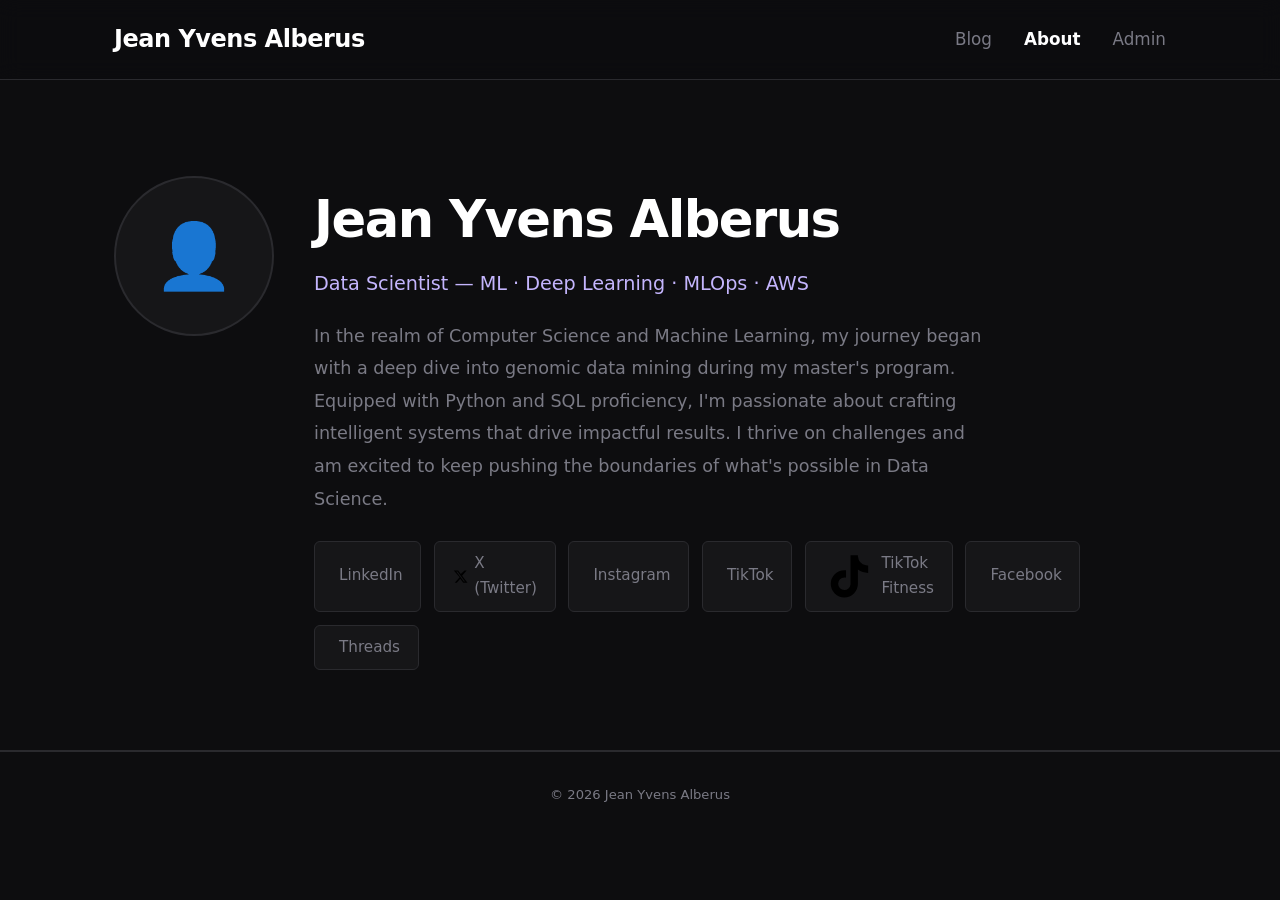
==== docs/about.html @ 09c0f2e9 "commit the first version" ====
<!DOCTYPE html>
<html lang="en">
<head>
  <meta charset="utf-8" />
  <meta name="viewport" content="width=device-width, initial-scale=1" />
  <title>Jean Yvens Alberus — About</title>
  <link rel="stylesheet" href="assets/css/main.css" />
</head>
<body>

  <!-- Header -->
  <header>
    <div class="container">
      <a href="index.html" class="logo" id="header-name">Jean Yvens Alberus</a>
      <nav>
        <a href="index.html">Blog</a>
        <a href="about.html" class="nav-active">About</a>
        <a href="admin.html">Admin</a>
      </nav>
    </div>
  </header>

  <!-- About -->
  <section id="about">
    <div class="container">
      <div class="about-inner">
        <div class="about-avatar-placeholder">&#128100;</div>
        <div class="about-text">
          <h1 id="bio-name">Jean Yvens Alberus</h1>
          <div class="tagline" id="bio-tagline">Data Scientist &mdash; ML &bull; Deep Learning &bull; MLOps &bull; AWS</div>
          <p id="bio-body">
            In the realm of Data Science and Machine Learning, my journey began with a deep dive into genomic data mining during my master's program.
            Equipped with Python and SQL proficiency, I'm passionate about crafting intelligent systems that drive impactful results.
            I thrive on challenges and am excited to keep pushing the boundaries of what's possible in Data Science.
          </p>

          <!-- Socials -->
          <div class="socials">
            <a href="https://www.linkedin.com/in/jean-yvens-alberus-986671169" target="_blank" rel="noopener">
              <svg viewBox="0 0 24 24"><path d="M20.447 20.452h-3.554v-5.569c0-1.328-.027-3.037-1.852-3.037-1.853 0-2.136 1.445-2.136 2.939v5.667H9.351V9h3.414v1.561h.046c.477-.9 1.637-1.85 3.37-1.85 3.601 0 4.267 2.37 4.267 5.455v6.286zM5.337 7.433a2.062 2.062 0 0 1-2.063-2.065 2.064 2.064 0 1 1 2.063 2.065zm1.782 13.019H3.555V9h3.564v11.452zM22.225 0H1.771C.792 0 0 .774 0 1.729v20.542C0 23.227.792 24 1.771 24h20.451C23.2 24 24 23.227 24 22.271V1.729C24 .774 23.2 0 22.222 0h.003z"/></svg>
              LinkedIn
            </a>
            <a href="https://x.com/" target="_blank" rel="noopener">
              <svg viewBox="0 0 24 24"><path d="M18.244 2.25h3.308l-7.227 8.26 8.502 11.24H16.17l-4.714-6.231-5.401 6.231H2.746l7.73-8.835L1.254 2.25H8.08l4.213 5.567zm-1.161 17.52h1.833L7.084 4.126H5.117z"/></svg>
              X (Twitter)
            </a>
            <a href="https://www.instagram.com/" target="_blank" rel="noopener">
              <svg viewBox="0 0 24 24"><path d="M12 2.163c3.204 0 3.584.012 4.85.07 3.252.148 4.771 1.691 4.919 4.919.058 1.265.069 1.645.069 4.849 0 3.205-.012 3.584-.069 4.849-.149 3.225-1.664 4.771-4.919 4.919-1.266.058-1.644.07-4.85.07-3.204 0-3.584-.012-4.849-.07-3.26-.149-4.771-1.699-4.919-4.92-.058-1.265-.07-1.644-.07-4.849 0-3.204.013-3.583.07-4.849.149-3.227 1.664-4.771 4.919-4.919 1.266-.057 1.645-.069 4.849-.069zm0-2.163c-3.259 0-3.667.014-4.947.072-4.358.2-6.78 2.618-6.98 6.98-.059 1.281-.073 1.689-.073 4.948 0 3.259.014 3.668.072 4.948.2 4.358 2.618 6.78 6.98 6.98 1.281.058 1.689.072 4.948.072 3.259 0 3.668-.014 4.948-.072 4.354-.2 6.782-2.618 6.979-6.98.059-1.28.073-1.689.073-4.948 0-3.259-.014-3.667-.072-4.947-.196-4.354-2.617-6.78-6.979-6.98-1.281-.059-1.69-.073-4.949-.073zm0 5.838a6.162 6.162 0 1 0 0 12.324 6.162 6.162 0 0 0 0-12.324zM12 16a4 4 0 1 1 0-8 4 4 0 0 1 0 8zm6.406-11.845a1.44 1.44 0 1 0 0 2.881 1.44 1.44 0 0 0 0-2.881z"/></svg>
              Instagram
            </a>
            <a href="https://www.tiktok.com/" target="_blank" rel="noopener">
              <svg viewBox="0 0 24 24"><path d="M19.59 6.69a4.83 4.83 0 0 1-3.77-4.25V2h-3.45v13.67a2.89 2.89 0 0 1-2.88 2.5 2.89 2.89 0 0 1-2.89-2.89 2.89 2.89 0 0 1 2.89-2.89c.28 0 .54.04.79.1V9.01a6.33 6.33 0 0 0-.79-.05 6.34 6.34 0 0 0-6.34 6.34 6.34 6.34 0 0 0 6.34 6.34 6.34 6.34 0 0 0 6.33-6.34V8.69a8.18 8.18 0 0 0 4.78 1.52V6.76a4.85 4.85 0 0 1-1.01-.07z"/></svg>
              TikTok
            </a>
            <a href="https://www.tiktok.com/" target="_blank" rel="noopener">
              <svg viewBox="0 0 24 24"><path d="M19.59 6.69a4.83 4.83 0 0 1-3.77-4.25V2h-3.45v13.67a2.89 2.89 0 0 1-2.88 2.5 2.89 2.89 0 0 1-2.89-2.89 2.89 2.89 0 0 1 2.89-2.89c.28 0 .54.04.79.1V9.01a6.33 6.33 0 0 0-.79-.05 6.34 6.34 0 0 0-6.34 6.34 6.34 6.34 0 0 0 6.34 6.34 6.34 6.34 0 0 0 6.33-6.34V8.69a8.18 8.18 0 0 0 4.78 1.52V6.76a4.85 4.85 0 0 1-1.01-.07z"/></svg>
              TikTok Fitness
            </a>
            <a href="https://www.facebook.com/" target="_blank" rel="noopener">
              <svg viewBox="0 0 24 24"><path d="M24 12.073c0-6.627-5.373-12-12-12s-12 5.373-12 12c0 5.99 4.388 10.954 10.125 11.854v-8.385H7.078v-3.47h3.047V9.43c0-3.007 1.792-4.669 4.533-4.669 1.312 0 2.686.235 2.686.235v2.953H15.83c-1.491 0-1.956.925-1.956 1.874v2.25h3.328l-.532 3.47h-2.796v8.385C19.612 23.027 24 18.062 24 12.073z"/></svg>
              Facebook
            </a>
            <a href="https://www.threads.net/" target="_blank" rel="noopener">
              <svg viewBox="0 0 24 24"><path d="M12.186 24h-.007c-3.581-.024-6.334-1.205-8.184-3.509C2.35 18.44 1.5 15.586 1.472 12.01v-.017c.03-3.579.879-6.43 2.525-8.482C5.845 1.205 8.6.024 12.18 0h.014c2.746.02 5.043.725 6.826 2.098 1.677 1.29 2.858 3.13 3.509 5.467l-2.04.569c-1.104-3.96-3.898-5.984-8.304-6.015-2.91.022-5.11.936-6.54 2.717C4.307 6.504 3.616 8.914 3.589 12c.027 3.086.718 5.496 2.057 7.164 1.43 1.783 3.631 2.698 6.54 2.717 2.623-.02 4.358-.631 5.8-2.045 1.647-1.613 1.618-3.593 1.09-4.798-.31-.71-.873-1.3-1.634-1.75-.192 1.352-.622 2.446-1.284 3.272-.886 1.102-2.14 1.704-3.73 1.79-1.202.065-2.361-.218-3.259-.801-1.063-.689-1.685-1.74-1.752-2.964-.065-1.19.408-2.285 1.33-3.082.88-.76 2.119-1.207 3.583-1.291a13.853 13.853 0 0 1 3.02.142c-.126-.742-.375-1.332-.75-1.757-.513-.586-1.312-.883-2.387-.89h-.045c-.8 0-1.855.207-2.545.612l-1.166-1.7c.895-.613 2.253-1.166 3.945-1.14 1.71.024 3.12.615 4.062 1.582.987 1.009 1.488 2.475 1.488 4.397 0 .088-.004.176-.006.264A5.94 5.94 0 0 1 21 12.96c.031.367.047.737.047 1.11 0 3.67-1.028 6.393-3.057 8.094-1.715 1.446-3.986 2.18-6.75 2.18-.018 0-.036-.001-.054-.001zm.617-9.62c.074 0 .147.002.22.007 1.02.059 1.792.396 2.294 1.001.315.378.529.863.635 1.432a6.77 6.77 0 0 0-2.514-.416c-1.03.058-1.808.333-2.243.778-.303.311-.445.699-.418 1.09.051.798.907 1.485 2.21 1.414.96-.052 1.694-.444 2.18-1.165.383-.572.601-1.335.646-2.27a4.618 4.618 0 0 0-.002-.075 7.787 7.787 0 0 0-2.011-.246l-.997-.55z"/></svg>
              Threads
            </a>
          </div>
        </div>
      </div>
    </div>
  </section>

  <!-- Footer -->
  <footer>
    <div class="container">
      &copy; <span id="year"></span> Jean Yvens Alberus
    </div>
  </footer>

  <script>
    document.getElementById('year').textContent = new Date().getFullYear();

    const BIO_KEY = 'jya_bio';
    const DEFAULT_BIO = {
      name:    'Jean Yvens Alberus',
      tagline: 'Data Scientist — ML · Deep Learning · MLOps · AWS',
      body:    "In the realm of Computer Science and Machine Learning, my journey began with a deep dive into genomic data mining during my master's program. Equipped with Python and SQL proficiency, I'm passionate about crafting intelligent systems that drive impactful results. I thrive on challenges and am excited to keep pushing the boundaries of what's possible in Data Science."
    };

    function loadBio() {
      const bio = JSON.parse(localStorage.getItem(BIO_KEY) || 'null') || DEFAULT_BIO;
      document.getElementById('bio-name').textContent    = bio.name;
      document.getElementById('header-name').textContent = bio.name;
      document.getElementById('bio-tagline').textContent = bio.tagline;
      document.getElementById('bio-body').textContent    = bio.body;
      document.title = bio.name + ' — About';
    }
    loadBio();
  </script>
</body>
</html>
---- docs/assets/css/main.css ----
/* ===== RESET & BASE ===== */
*, *::before, *::after { box-sizing: border-box; margin: 0; padding: 0; }

:root {
  --bg:       #0d0d0f;
  --surface:  #161618;
  --border:   #2a2a2e;
  --accent:   #a78bfa;
  --accent2:  #c4b5fd;
  --text:     #e2e2e5;
  --muted:    #7a7a85;
  --danger:   #f87171;
  --blue:     #3b82f6;
  --purple:   #8b5cf6;
  --radius:   10px;
  --max:      1100px;
}

html { scroll-behavior: smooth; }

body {
  background: var(--bg);
  color: var(--text);
  font-family: 'Segoe UI', system-ui, -apple-system, sans-serif;
  font-size: 20px;
  line-height: 1.7;
  min-height: 100vh;
}

a { color: var(--accent2); text-decoration: none; }
a:hover { color: #fff; }

/* ===== LAYOUT ===== */
.container {
  max-width: var(--max);
  margin: 0 auto;
  padding: 0 1.5rem;
}

/* ===== HEADER / NAV ===== */
header {
  border-bottom: 1px solid var(--border);
  padding: 1.2rem 0;
  position: sticky;
  top: 0;
  background: rgba(13,13,15,0.92);
  backdrop-filter: blur(10px);
  z-index: 100;
}

header .container {
  display: flex;
  align-items: center;
  justify-content: space-between;
}

header .logo {
  text-decoration: none;
  font-size: 1.5rem;
  font-weight: 700;
  color: #fff;
  letter-spacing: -0.02em;
}

header nav { display: flex; gap: 2rem; }

header nav a {
  color: var(--muted);
  font-size: 1.05rem;
  transition: color 0.15s;
}
header nav a:hover { color: #fff; }
header nav a.nav-active { color: #fff; font-weight: 600; }

/* ===== HERO / ABOUT ===== */
#about {
  padding: 6rem 0 5rem;
  border-bottom: 1px solid var(--border);
}

.about-inner {
  display: flex;
  gap: 2.5rem;
  align-items: flex-start;
}

.about-avatar {
  width: 160px;
  height: 160px;
  border-radius: 50%;
  object-fit: cover;
  flex-shrink: 0;
  border: 2px solid var(--border);
}

.about-avatar-placeholder {
  width: 160px;
  height: 160px;
  border-radius: 50%;
  background: var(--surface);
  border: 2px solid var(--border);
  flex-shrink: 0;
  display: flex;
  align-items: center;
  justify-content: center;
  font-size: 4rem;
}

.about-text h1 {
  font-size: 3.2rem;
  font-weight: 700;
  color: #fff;
  letter-spacing: -0.03em;
  margin-bottom: 0.3rem;
}

.about-text .tagline {
  color: var(--accent2);
  font-size: 1.2rem;
  margin-bottom: 1.2rem;
}

.about-text p {
  color: var(--muted);
  font-size: 1.1rem;
  max-width: 680px;
  line-height: 1.85;
}

/* ===== SOCIAL ICONS ===== */
.socials {
  display: flex;
  flex-wrap: wrap;
  gap: 0.8rem;
  margin-top: 1.6rem;
}

.socials a {
  display: inline-flex;
  align-items: center;
  gap: 0.4rem;
  background: var(--surface);
  border: 1px solid var(--border);
  border-radius: 6px;
  padding: 0.55rem 1.1rem;
  font-size: 0.95rem;
  color: var(--muted);
  transition: border-color 0.15s, color 0.15s;
}
.socials a:hover { border-color: var(--accent); color: #fff; }

/* ===== BLOG SECTION ===== */
#blog { padding: 4.5rem 0; }

#blog h2 {
  font-size: 2rem;
  font-weight: 700;
  color: #fff;
  margin-bottom: 2rem;
  letter-spacing: -0.02em;
}

.post-card {
  background: var(--surface);
  border: 1px solid var(--border);
  border-radius: var(--radius);
  padding: 1.8rem 2rem;
  cursor: pointer;
  transition: border-color 0.15s, background 0.15s;
  margin-bottom: 1rem;
}
.post-card:hover { border-color: transparent; background: #1a1a1e; box-shadow: 0 0 0 1px #8b5cf6, 0 4px 24px rgba(59,130,246,0.12); }

.post-card .post-date {
  font-size: 1.05rem;
  color: var(--muted);
  margin-bottom: 0.5rem;
}

.post-card h3 {
  font-size: 1.35rem;
  font-weight: 600;
  color: #fff;
  margin-bottom: 0.4rem;
}

.post-card .post-excerpt {
  font-size: 1rem;
  color: var(--muted);
  display: -webkit-box;
  -webkit-line-clamp: 2;
  -webkit-box-orient: vertical;
  overflow: hidden;
}

.no-posts {
  color: var(--muted);
  font-size: 0.9rem;
  text-align: center;
  padding: 3rem;
  border: 1px dashed var(--border);
  border-radius: var(--radius);
}

/* ===== MODAL (full post) ===== */
.modal-overlay {
  display: none;
  position: fixed;
  inset: 0;
  background: rgba(0,0,0,0.75);
  z-index: 200;
  overflow-y: auto;
  padding: 2rem 1rem;
}
.modal-overlay.open { display: block; }

.modal {
  background: var(--surface);
  border: 1px solid var(--border);
  border-radius: var(--radius);
  max-width: var(--max);
  margin: 0 auto;
  padding: 2.5rem 2rem;
  position: relative;
}

.modal-close {
  position: absolute;
  top: 1rem; right: 1.2rem;
  background: none;
  border: none;
  color: var(--muted);
  font-size: 1.5rem;
  cursor: pointer;
  line-height: 1;
}
.modal-close:hover { color: #fff; }

.modal .post-meta {
  font-size: 0.8rem;
  color: var(--muted);
  margin-bottom: 1.5rem;
}

.modal h1 {
  font-size: 2rem;
  font-weight: 700;
  color: #fff;
  letter-spacing: -0.03em;
  margin-bottom: 0.5rem;
}

/* ===== MARKDOWN RENDERED CONTENT ===== */
.prose { color: var(--text); line-height: 1.8; }
.prose h1,.prose h2,.prose h3,.prose h4 { color:#fff; margin: 1.5em 0 0.5em; font-weight:700; letter-spacing:-0.02em; }
.prose h1 { font-size:2rem; }
.prose h2 { font-size:1.6rem; }
.prose h3 { font-size:1.3rem; }
.prose p { margin-bottom:1em; }
.prose ul,.prose ol { margin:0.8em 0 1em 1.5em; }
.prose li { margin-bottom:0.3em; }
.prose code { background:#222; border:1px solid var(--border); padding:0.1em 0.4em; border-radius:4px; font-size:0.88em; color:var(--accent2); font-family:monospace; }
.prose pre { background:#111; border:1px solid var(--border); border-radius:8px; padding:1.2em; overflow-x:auto; margin:1em 0; }
.prose pre code { background:none; border:none; padding:0; color:#ccc; }
.prose blockquote { border-left:3px solid var(--accent); padding-left:1em; color:var(--muted); margin:1em 0; }
.prose a { color:var(--accent2); }
.prose img { max-width:100%; border-radius:8px; margin:1em 0; }
.prose hr { border:none; border-top:1px solid var(--border); margin:2em 0; }
.prose strong { color:#fff; }
.prose table { width:100%; border-collapse:collapse; margin:1em 0; }
.prose th { background:var(--bg); color:#fff; padding:0.5em 0.8em; border:1px solid var(--border); }
.prose td { padding:0.5em 0.8em; border:1px solid var(--border); }

/* ===== FOOTER ===== */
footer {
  border-top: 1px solid var(--border);
  padding: 2rem 0;
  text-align: center;
  color: var(--muted);
  font-size: 0.82rem;
}

/* ===== ADMIN TABS ===== */
.admin-tab {
  background: none;
  border: none;
  border-bottom: 2px solid transparent;
  color: var(--muted);
  padding: 0.8rem 1.2rem;
  font-size: 0.9rem;
  font-weight: 500;
  cursor: pointer;
  transition: color 0.15s, border-color 0.15s;
  margin-bottom: -1px;
}
.admin-tab:hover { color: var(--text); }
.admin-tab.active { color: #fff; border-image: linear-gradient(90deg, #3b82f6, #e11d48) 1; border-bottom: 2px solid; }

/* ===== ADMIN PAGE ===== */
.admin-header { padding: 1.2rem 0; border-bottom: 1px solid var(--border); margin-bottom: 1.5rem; }
.admin-header .container { display: flex; align-items: center; justify-content: space-between; }
.admin-header .logo { font-size: 1rem; font-weight: 700; color: #fff; }

.admin-layout {
  display: grid;
  grid-template-columns: 1fr 1fr;
  gap: 1.5rem;
}

.admin-sidebar {
  display: flex;
  flex-direction: column;
  gap: 0.8rem;
}

.form-group { display: flex; flex-direction: column; gap: 0.4rem; }
.form-group label { font-size: 0.8rem; color: var(--muted); text-transform: uppercase; letter-spacing: 0.05em; }

input[type="text"],
input[type="date"],
input[type="password"],
textarea {
  background: var(--surface);
  border: 1px solid var(--border);
  border-radius: 6px;
  color: var(--text);
  padding: 0.6rem 0.9rem;
  font-size: 0.9rem;
  font-family: inherit;
  outline: none;
  transition: border-color 0.15s;
  width: 100%;
}
input:focus, textarea:focus { border-color: var(--accent); }

#md-editor {
  resize: vertical;
  font-family: 'Cascadia Code', 'Fira Code', monospace;
  font-size: 0.88rem;
  line-height: 1.6;
  min-height: 340px;
}

.btn {
  display: inline-flex;
  align-items: center;
  gap: 0.4rem;
  background: linear-gradient(135deg, #3b82f6 0%, #8b5cf6 50%, #e11d48 100%);
  background-size: 200% 200%;
  background-position: left center;
  color: #fff;
  border: none;
  border-radius: 6px;
  padding: 0.55rem 1.2rem;
  font-size: 0.88rem;
  font-weight: 600;
  cursor: pointer;
  transition: background-position 0.4s ease, box-shadow 0.2s ease;
}
.btn:hover {
  background-position: right center;
  box-shadow: 0 0 18px rgba(139,92,246,0.45);
}
.btn.secondary { background: var(--surface); border: 1px solid var(--border); color: var(--text); }
.btn.danger { background: #3a1a1a; border: 1px solid #5a2a2a; color: var(--danger); }
.btn.danger:hover { background: var(--danger); color: #fff; }

.btn-row { display: flex; gap: 0.6rem; flex-wrap: wrap; }

.preview-pane {
  background: var(--surface);
  border: 1px solid var(--border);
  border-radius: var(--radius);
  padding: 1.5rem;
  overflow-y: auto;
  min-height: 500px;
}

.preview-pane .preview-title {
  font-size: 1.4rem;
  font-weight: 700;
  color: #fff;
  margin-bottom: 0.3rem;
}
.preview-pane .preview-date { font-size: 0.8rem; color: var(--muted); margin-bottom: 1.2rem; border-bottom: 1px solid var(--border); padding-bottom: 1rem; }

.section-label {
  font-size: 0.75rem;
  color: var(--muted);
  text-transform: uppercase;
  letter-spacing: 0.08em;
  margin-top: 1.5rem;
  margin-bottom: 0.6rem;
}

.posts-list-admin { display: flex; flex-direction: column; gap: 0.5rem; }

.post-item-admin {
  display: flex;
  align-items: center;
  justify-content: space-between;
  background: var(--bg);
  border: 1px solid var(--border);
  border-radius: 6px;
  padding: 0.6rem 0.9rem;
  font-size: 0.85rem;
  gap: 0.8rem;
}
.post-item-admin .item-title { color: var(--text); flex: 1; white-space: nowrap; overflow: hidden; text-overflow: ellipsis; }
.post-item-admin small { color: var(--muted); font-size: 0.75rem; white-space: nowrap; }
.post-item-admin .item-actions { display: flex; gap: 0.4rem; }

.edit-btn, .del-btn {
  background: none;
  border: 1px solid var(--border);
  border-radius: 4px;
  padding: 0.2rem 0.5rem;
  font-size: 0.75rem;
  cursor: pointer;
  transition: all 0.15s;
}
.edit-btn { color: var(--accent2); }
.edit-btn:hover { background: var(--accent); color: #fff; border-color: var(--accent); }
.del-btn { color: var(--danger); }
.del-btn:hover { background: var(--danger); color: #fff; border-color: var(--danger); }

/* ===== AUTH SCREEN ===== */
.auth-screen {
  display: flex;
  align-items: center;
  justify-content: center;
  min-height: 100vh;
}
.auth-box {
  background: var(--surface);
  border: 1px solid var(--border);
  border-radius: var(--radius);
  padding: 2.5rem 2rem;
  width: 100%;
  max-width: 360px;
  text-align: center;
}
.auth-box h2 { color: #fff; margin-bottom: 0.5rem; font-size: 1.2rem; }
.auth-box p { color: var(--muted); font-size: 0.85rem; margin-bottom: 1.5rem; }
.auth-error { color: var(--danger); font-size: 0.82rem; margin-top: 0.5rem; display: none; }

/* ===== RESPONSIVE ===== */
@media (max-width: 680px) {
  .about-inner { flex-direction: column; gap: 1.5rem; }
  .admin-layout { grid-template-columns: 1fr; }
  .preview-pane { min-height: 300px; }
  header nav { gap: 1rem; }
}
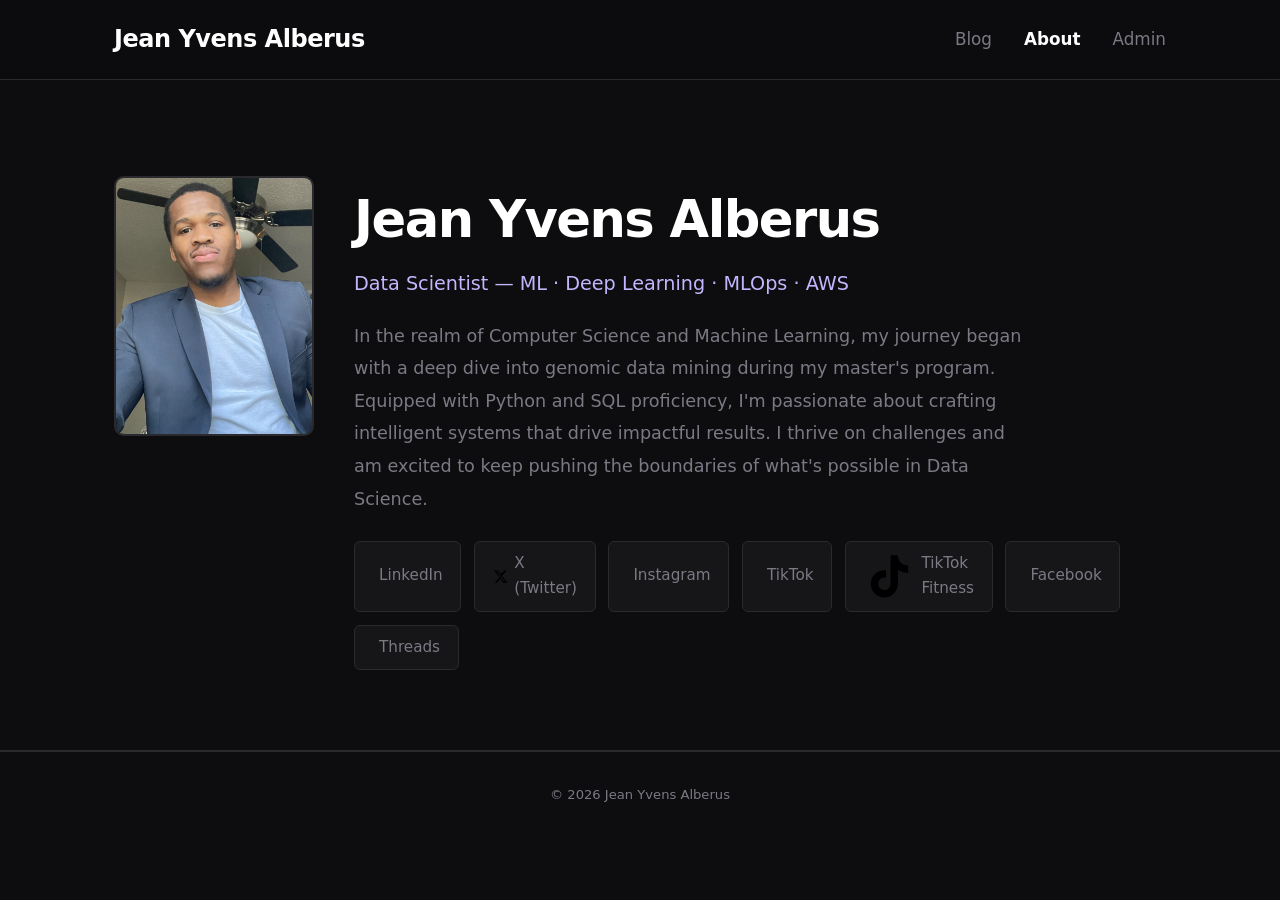
==== commit b3b100bb: "Add profile photo to about page" ====
--- a/docs/about.html
+++ b/docs/about.html
@@ -24,7 +24,7 @@
   <section id="about">
     <div class="container">
       <div class="about-inner">
-        <div class="about-avatar-placeholder">&#128100;</div>
+         <img class="about-avatar" src="images/me%20dataanalyst.jpg" alt="Jean Yvens" /> 
         <div class="about-text">
           <h1 id="bio-name">Jean Yvens Alberus</h1>
           <div class="tagline" id="bio-tagline">Data Scientist &mdash; ML &bull; Deep Learning &bull; MLOps &bull; AWS</div>
--- a/docs/assets/css/main.css
+++ b/docs/assets/css/main.css
@@ -85,18 +85,19 @@
 }
 
 .about-avatar {
-  width: 160px;
-  height: 160px;
-  border-radius: 50%;
+  width: 200px;
+  height: 260px;
+  border-radius: 10px;
   object-fit: cover;
+  object-position: center top;
   flex-shrink: 0;
   border: 2px solid var(--border);
 }
 
 .about-avatar-placeholder {
-  width: 160px;
-  height: 160px;
-  border-radius: 50%;
+  width: 200px;
+  height: 260px;
+  border-radius: 10px;
   background: var(--surface);
   border: 2px solid var(--border);
   flex-shrink: 0;
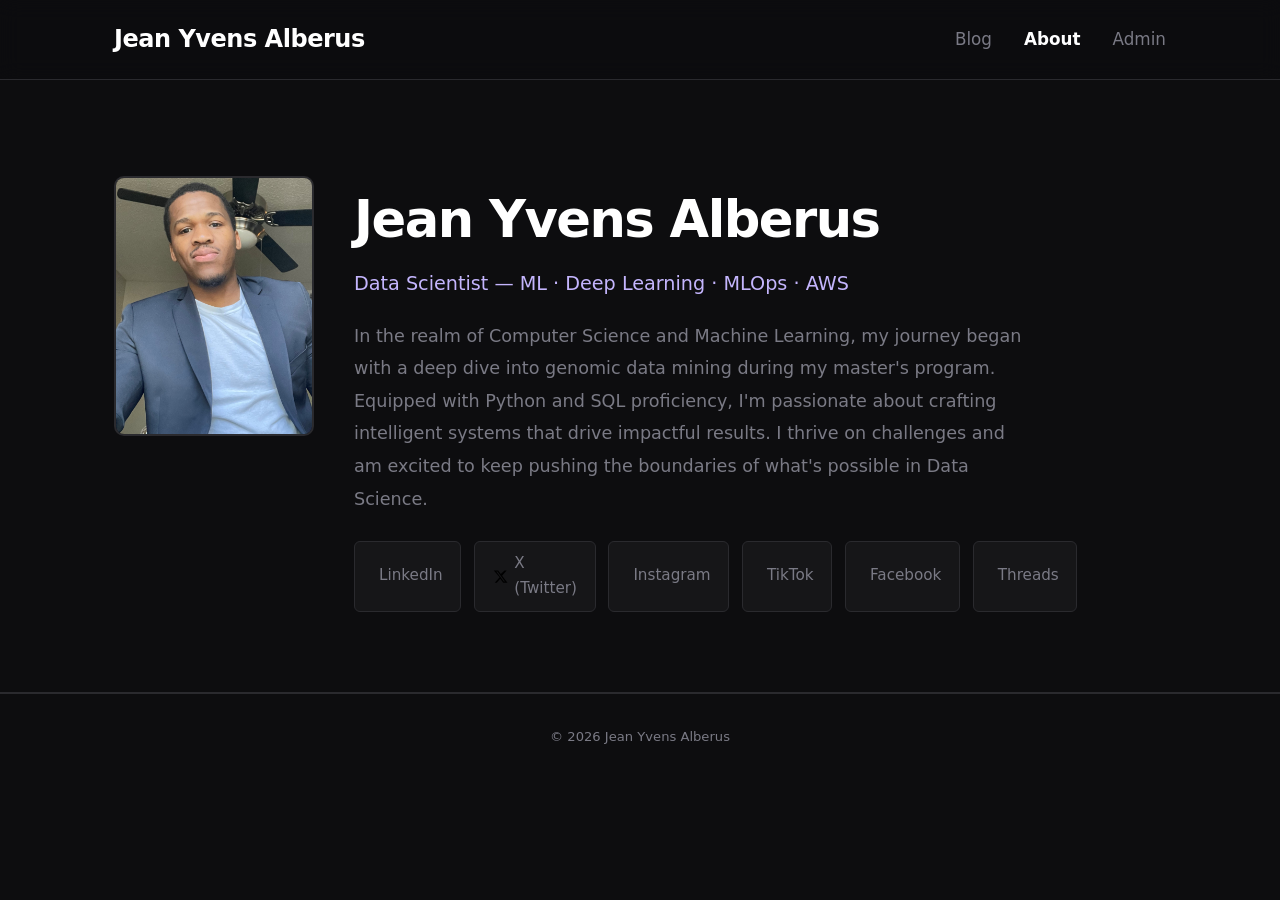
==== commit 1c51cae8: "Remove TikTok Fitness, update Threads link" ====
--- a/docs/about.html
+++ b/docs/about.html
@@ -40,27 +40,23 @@
               <svg viewBox="0 0 24 24"><path d="M20.447 20.452h-3.554v-5.569c0-1.328-.027-3.037-1.852-3.037-1.853 0-2.136 1.445-2.136 2.939v5.667H9.351V9h3.414v1.561h.046c.477-.9 1.637-1.85 3.37-1.85 3.601 0 4.267 2.37 4.267 5.455v6.286zM5.337 7.433a2.062 2.062 0 0 1-2.063-2.065 2.064 2.064 0 1 1 2.063 2.065zm1.782 13.019H3.555V9h3.564v11.452zM22.225 0H1.771C.792 0 0 .774 0 1.729v20.542C0 23.227.792 24 1.771 24h20.451C23.2 24 24 23.227 24 22.271V1.729C24 .774 23.2 0 22.222 0h.003z"/></svg>
               LinkedIn
             </a>
-            <a href="https://x.com/" target="_blank" rel="noopener">
+            <a href="https://x.com/yvenjee?s=21" target="_blank" rel="noopener">
               <svg viewBox="0 0 24 24"><path d="M18.244 2.25h3.308l-7.227 8.26 8.502 11.24H16.17l-4.714-6.231-5.401 6.231H2.746l7.73-8.835L1.254 2.25H8.08l4.213 5.567zm-1.161 17.52h1.833L7.084 4.126H5.117z"/></svg>
               X (Twitter)
             </a>
-            <a href="https://www.instagram.com/" target="_blank" rel="noopener">
+            <a href="https://www.instagram.com/1yvens?igsh=bzczazlqYzI4NjAz&utm_source=qr" target="_blank" rel="noopener">
               <svg viewBox="0 0 24 24"><path d="M12 2.163c3.204 0 3.584.012 4.85.07 3.252.148 4.771 1.691 4.919 4.919.058 1.265.069 1.645.069 4.849 0 3.205-.012 3.584-.069 4.849-.149 3.225-1.664 4.771-4.919 4.919-1.266.058-1.644.07-4.85.07-3.204 0-3.584-.012-4.849-.07-3.26-.149-4.771-1.699-4.919-4.92-.058-1.265-.07-1.644-.07-4.849 0-3.204.013-3.583.07-4.849.149-3.227 1.664-4.771 4.919-4.919 1.266-.057 1.645-.069 4.849-.069zm0-2.163c-3.259 0-3.667.014-4.947.072-4.358.2-6.78 2.618-6.98 6.98-.059 1.281-.073 1.689-.073 4.948 0 3.259.014 3.668.072 4.948.2 4.358 2.618 6.78 6.98 6.98 1.281.058 1.689.072 4.948.072 3.259 0 3.668-.014 4.948-.072 4.354-.2 6.782-2.618 6.979-6.98.059-1.28.073-1.689.073-4.948 0-3.259-.014-3.667-.072-4.947-.196-4.354-2.617-6.78-6.979-6.98-1.281-.059-1.69-.073-4.949-.073zm0 5.838a6.162 6.162 0 1 0 0 12.324 6.162 6.162 0 0 0 0-12.324zM12 16a4 4 0 1 1 0-8 4 4 0 0 1 0 8zm6.406-11.845a1.44 1.44 0 1 0 0 2.881 1.44 1.44 0 0 0 0-2.881z"/></svg>
               Instagram
             </a>
-            <a href="https://www.tiktok.com/" target="_blank" rel="noopener">
+            <a href="https://www.tiktok.com/@1yvensj?_r=1&_t=ZS-95Fs2NFF9mu" target="_blank" rel="noopener">
               <svg viewBox="0 0 24 24"><path d="M19.59 6.69a4.83 4.83 0 0 1-3.77-4.25V2h-3.45v13.67a2.89 2.89 0 0 1-2.88 2.5 2.89 2.89 0 0 1-2.89-2.89 2.89 2.89 0 0 1 2.89-2.89c.28 0 .54.04.79.1V9.01a6.33 6.33 0 0 0-.79-.05 6.34 6.34 0 0 0-6.34 6.34 6.34 6.34 0 0 0 6.34 6.34 6.34 6.34 0 0 0 6.33-6.34V8.69a8.18 8.18 0 0 0 4.78 1.52V6.76a4.85 4.85 0 0 1-1.01-.07z"/></svg>
               TikTok
             </a>
-            <a href="https://www.tiktok.com/" target="_blank" rel="noopener">
-              <svg viewBox="0 0 24 24"><path d="M19.59 6.69a4.83 4.83 0 0 1-3.77-4.25V2h-3.45v13.67a2.89 2.89 0 0 1-2.88 2.5 2.89 2.89 0 0 1-2.89-2.89 2.89 2.89 0 0 1 2.89-2.89c.28 0 .54.04.79.1V9.01a6.33 6.33 0 0 0-.79-.05 6.34 6.34 0 0 0-6.34 6.34 6.34 6.34 0 0 0 6.34 6.34 6.34 6.34 0 0 0 6.33-6.34V8.69a8.18 8.18 0 0 0 4.78 1.52V6.76a4.85 4.85 0 0 1-1.01-.07z"/></svg>
-              TikTok Fitness
-            </a>
-            <a href="https://www.facebook.com/" target="_blank" rel="noopener">
+            <a href="https://www.facebook.com/share/1HWRe4J5ms/?mibextid=wwXIfr" target="_blank" rel="noopener">
               <svg viewBox="0 0 24 24"><path d="M24 12.073c0-6.627-5.373-12-12-12s-12 5.373-12 12c0 5.99 4.388 10.954 10.125 11.854v-8.385H7.078v-3.47h3.047V9.43c0-3.007 1.792-4.669 4.533-4.669 1.312 0 2.686.235 2.686.235v2.953H15.83c-1.491 0-1.956.925-1.956 1.874v2.25h3.328l-.532 3.47h-2.796v8.385C19.612 23.027 24 18.062 24 12.073z"/></svg>
               Facebook
             </a>
-            <a href="https://www.threads.net/" target="_blank" rel="noopener">
+            <a href="https://www.threads.com/@1yvens?invite=0" target="_blank" rel="noopener">
               <svg viewBox="0 0 24 24"><path d="M12.186 24h-.007c-3.581-.024-6.334-1.205-8.184-3.509C2.35 18.44 1.5 15.586 1.472 12.01v-.017c.03-3.579.879-6.43 2.525-8.482C5.845 1.205 8.6.024 12.18 0h.014c2.746.02 5.043.725 6.826 2.098 1.677 1.29 2.858 3.13 3.509 5.467l-2.04.569c-1.104-3.96-3.898-5.984-8.304-6.015-2.91.022-5.11.936-6.54 2.717C4.307 6.504 3.616 8.914 3.589 12c.027 3.086.718 5.496 2.057 7.164 1.43 1.783 3.631 2.698 6.54 2.717 2.623-.02 4.358-.631 5.8-2.045 1.647-1.613 1.618-3.593 1.09-4.798-.31-.71-.873-1.3-1.634-1.75-.192 1.352-.622 2.446-1.284 3.272-.886 1.102-2.14 1.704-3.73 1.79-1.202.065-2.361-.218-3.259-.801-1.063-.689-1.685-1.74-1.752-2.964-.065-1.19.408-2.285 1.33-3.082.88-.76 2.119-1.207 3.583-1.291a13.853 13.853 0 0 1 3.02.142c-.126-.742-.375-1.332-.75-1.757-.513-.586-1.312-.883-2.387-.89h-.045c-.8 0-1.855.207-2.545.612l-1.166-1.7c.895-.613 2.253-1.166 3.945-1.14 1.71.024 3.12.615 4.062 1.582.987 1.009 1.488 2.475 1.488 4.397 0 .088-.004.176-.006.264A5.94 5.94 0 0 1 21 12.96c.031.367.047.737.047 1.11 0 3.67-1.028 6.393-3.057 8.094-1.715 1.446-3.986 2.18-6.75 2.18-.018 0-.036-.001-.054-.001zm.617-9.62c.074 0 .147.002.22.007 1.02.059 1.792.396 2.294 1.001.315.378.529.863.635 1.432a6.77 6.77 0 0 0-2.514-.416c-1.03.058-1.808.333-2.243.778-.303.311-.445.699-.418 1.09.051.798.907 1.485 2.21 1.414.96-.052 1.694-.444 2.18-1.165.383-.572.601-1.335.646-2.27a4.618 4.618 0 0 0-.002-.075 7.787 7.787 0 0 0-2.011-.246l-.997-.55z"/></svg>
               Threads
             </a>
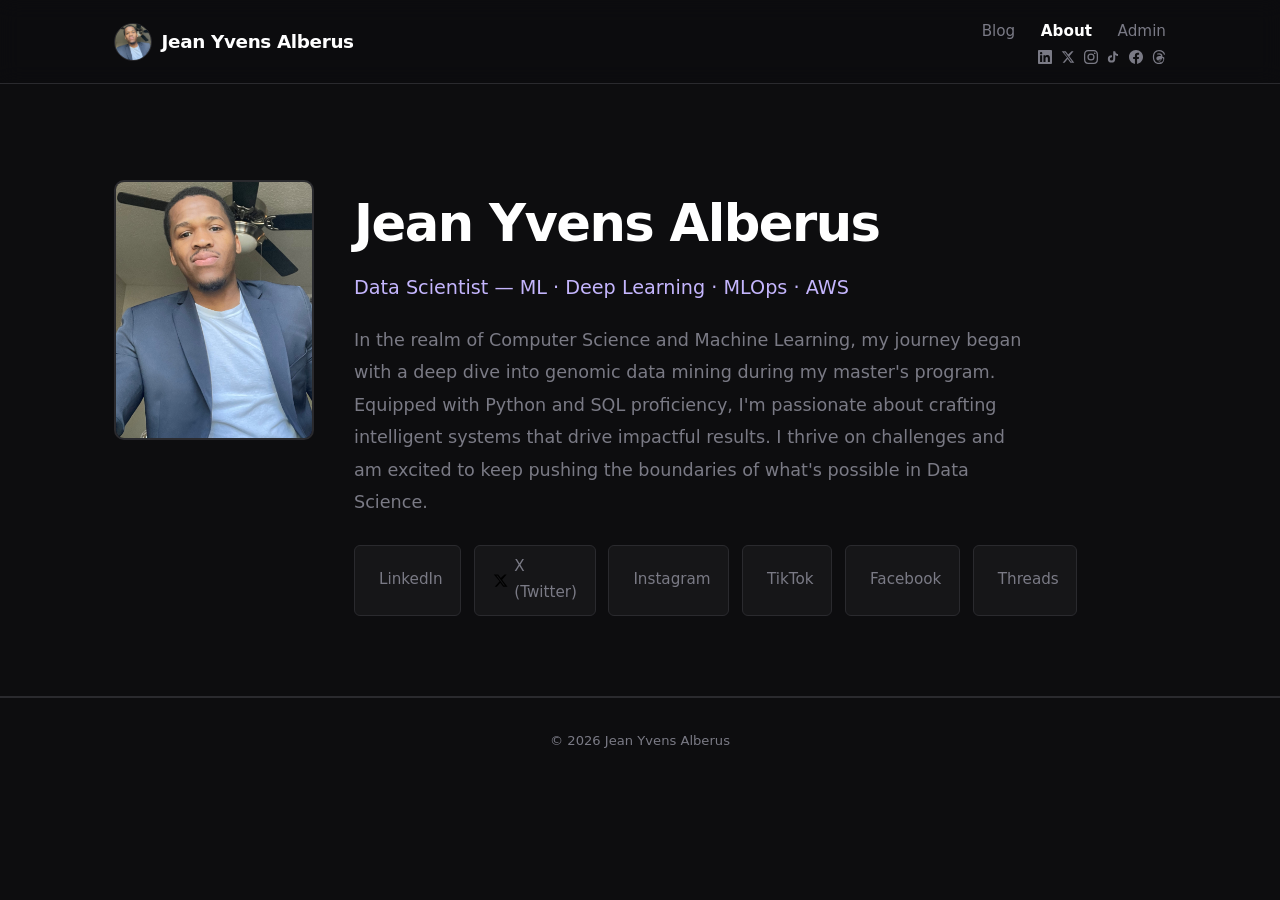
==== commit 0778cf0e: "New header with pic+socials, compact post cards, search bar" ====
--- a/docs/about.html
+++ b/docs/about.html
@@ -11,12 +11,25 @@
   <!-- Header -->
   <header>
     <div class="container">
-      <a href="index.html" class="logo" id="header-name">Jean Yvens Alberus</a>
-      <nav>
-        <a href="index.html">Blog</a>
-        <a href="about.html" class="nav-active">About</a>
-        <a href="admin.html">Admin</a>
-      </nav>
+      <a href="index.html" class="header-brand">
+        <img class="header-pic" src="images/me%20dataanalyst.jpg" alt="" />
+        <span class="logo" id="header-name">Jean Yvens Alberus</span>
+      </a>
+      <div class="header-right">
+        <nav>
+          <a href="index.html">Blog</a>
+          <a href="about.html" class="nav-active">About</a>
+          <a href="admin.html">Admin</a>
+        </nav>
+        <div class="header-socials">
+          <a href="https://www.linkedin.com/in/jean-yvens-alberus-986671169" target="_blank" rel="noopener" title="LinkedIn"><svg viewBox="0 0 24 24"><path d="M20.447 20.452h-3.554v-5.569c0-1.328-.027-3.037-1.852-3.037-1.853 0-2.136 1.445-2.136 2.939v5.667H9.351V9h3.414v1.561h.046c.477-.9 1.637-1.85 3.37-1.85 3.601 0 4.267 2.37 4.267 5.455v6.286zM5.337 7.433a2.062 2.062 0 0 1-2.063-2.065 2.064 2.064 0 1 1 2.063 2.065zm1.782 13.019H3.555V9h3.564v11.452zM22.225 0H1.771C.792 0 0 .774 0 1.729v20.542C0 23.227.792 24 1.771 24h20.451C23.2 24 24 23.227 24 22.271V1.729C24 .774 23.2 0 22.222 0h.003z"/></svg></a>
+          <a href="https://x.com/yvenjee?s=21" target="_blank" rel="noopener" title="X"><svg viewBox="0 0 24 24"><path d="M18.244 2.25h3.308l-7.227 8.26 8.502 11.24H16.17l-4.714-6.231-5.401 6.231H2.746l7.73-8.835L1.254 2.25H8.08l4.213 5.567zm-1.161 17.52h1.833L7.084 4.126H5.117z"/></svg></a>
+          <a href="https://www.instagram.com/1yvens?igsh=bzczazlqYzI4NjAz&utm_source=qr" target="_blank" rel="noopener" title="Instagram"><svg viewBox="0 0 24 24"><path d="M12 2.163c3.204 0 3.584.012 4.85.07 3.252.148 4.771 1.691 4.919 4.919.058 1.265.069 1.645.069 4.849 0 3.205-.012 3.584-.069 4.849-.149 3.225-1.664 4.771-4.919 4.919-1.266.058-1.644.07-4.85.07-3.204 0-3.584-.012-4.849-.07-3.26-.149-4.771-1.699-4.919-4.92-.058-1.265-.07-1.644-.07-4.849 0-3.204.013-3.583.07-4.849.149-3.227 1.664-4.771 4.919-4.919 1.266-.057 1.645-.069 4.849-.069zm0-2.163c-3.259 0-3.667.014-4.947.072-4.358.2-6.78 2.618-6.98 6.98-.059 1.281-.073 1.689-.073 4.948 0 3.259.014 3.668.072 4.948.2 4.358 2.618 6.78 6.98 6.98 1.281.058 1.689.072 4.948.072 3.259 0 3.668-.014 4.948-.072 4.354-.2 6.782-2.618 6.979-6.98.059-1.28.073-1.689.073-4.948 0-3.259-.014-3.667-.072-4.947-.196-4.354-2.617-6.78-6.979-6.98-1.281-.059-1.69-.073-4.949-.073zm0 5.838a6.162 6.162 0 1 0 0 12.324 6.162 6.162 0 0 0 0-12.324zM12 16a4 4 0 1 1 0-8 4 4 0 0 1 0 8zm6.406-11.845a1.44 1.44 0 1 0 0 2.881 1.44 1.44 0 0 0 0-2.881z"/></svg></a>
+          <a href="https://www.tiktok.com/@1yvensj?_r=1&_t=ZS-95Fs2NFF9mu" target="_blank" rel="noopener" title="TikTok"><svg viewBox="0 0 24 24"><path d="M19.59 6.69a4.83 4.83 0 0 1-3.77-4.25V2h-3.45v13.67a2.89 2.89 0 0 1-2.88 2.5 2.89 2.89 0 0 1-2.89-2.89 2.89 2.89 0 0 1 2.89-2.89c.28 0 .54.04.79.1V9.01a6.33 6.33 0 0 0-.79-.05 6.34 6.34 0 0 0-6.34 6.34 6.34 6.34 0 0 0 6.34 6.34 6.34 6.34 0 0 0 6.33-6.34V8.69a8.18 8.18 0 0 0 4.78 1.52V6.76a4.85 4.85 0 0 1-1.01-.07z"/></svg></a>
+          <a href="https://www.facebook.com/share/1HWRe4J5ms/?mibextid=wwXIfr" target="_blank" rel="noopener" title="Facebook"><svg viewBox="0 0 24 24"><path d="M24 12.073c0-6.627-5.373-12-12-12s-12 5.373-12 12c0 5.99 4.388 10.954 10.125 11.854v-8.385H7.078v-3.47h3.047V9.43c0-3.007 1.792-4.669 4.533-4.669 1.312 0 2.686.235 2.686.235v2.953H15.83c-1.491 0-1.956.925-1.956 1.874v2.25h3.328l-.532 3.47h-2.796v8.385C19.612 23.027 24 18.062 24 12.073z"/></svg></a>
+          <a href="https://www.threads.com/@1yvens?invite=0" target="_blank" rel="noopener" title="Threads"><svg viewBox="0 0 24 24"><path d="M12.186 24h-.007c-3.581-.024-6.334-1.205-8.184-3.509C2.35 18.44 1.5 15.586 1.472 12.01v-.017c.03-3.579.879-6.43 2.525-8.482C5.845 1.205 8.6.024 12.18 0h.014c2.746.02 5.043.725 6.826 2.098 1.677 1.29 2.858 3.13 3.509 5.467l-2.04.569c-1.104-3.96-3.898-5.984-8.304-6.015-2.91.022-5.11.936-6.54 2.717C4.307 6.504 3.616 8.914 3.589 12c.027 3.086.718 5.496 2.057 7.164 1.43 1.783 3.631 2.698 6.54 2.717 2.623-.02 4.358-.631 5.8-2.045 1.647-1.613 1.618-3.593 1.09-4.798-.31-.71-.873-1.3-1.634-1.75-.192 1.352-.622 2.446-1.284 3.272-.886 1.102-2.14 1.704-3.73 1.79-1.202.065-2.361-.218-3.259-.801-1.063-.689-1.685-1.74-1.752-2.964-.065-1.19.408-2.285 1.33-3.082.88-.76 2.119-1.207 3.583-1.291a13.853 13.853 0 0 1 3.02.142c-.126-.742-.375-1.332-.75-1.757-.513-.586-1.312-.883-2.387-.89h-.045c-.8 0-1.855.207-2.545.612l-1.166-1.7c.895-.613 2.253-1.166 3.945-1.14 1.71.024 3.12.615 4.062 1.582.987 1.009 1.488 2.475 1.488 4.397 0 .088-.004.176-.006.264A5.94 5.94 0 0 1 21 12.96c.031.367.047.737.047 1.11 0 3.67-1.028 6.393-3.057 8.094-1.715 1.446-3.986 2.18-6.75 2.18-.018 0-.036-.001-.054-.001zm.617-9.62c.074 0 .147.002.22.007 1.02.059 1.792.396 2.294 1.001.315.378.529.863.635 1.432a6.77 6.77 0 0 0-2.514-.416c-1.03.058-1.808.333-2.243.778-.303.311-.445.699-.418 1.09.051.798.907 1.485 2.21 1.414.96-.052 1.694-.444 2.18-1.165.383-.572.601-1.335.646-2.27a4.618 4.618 0 0 0-.002-.075 7.787 7.787 0 0 0-2.011-.246l-.997-.55z"/></svg></a>
+        </div>
+      </div>
     </div>
   </header>
 
--- a/docs/assets/css/main.css
+++ b/docs/assets/css/main.css
@@ -54,23 +54,58 @@
   justify-content: space-between;
 }
 
+.header-brand {
+  display: flex;
+  align-items: center;
+  gap: 0.6rem;
+  text-decoration: none;
+}
+.header-pic {
+  width: 38px;
+  height: 38px;
+  border-radius: 50%;
+  object-fit: cover;
+  object-position: center top;
+  border: 1px solid var(--border);
+  flex-shrink: 0;
+}
 header .logo {
   text-decoration: none;
-  font-size: 1.5rem;
+  font-size: 1.15rem;
   font-weight: 700;
   color: #fff;
   letter-spacing: -0.02em;
 }
-
-header nav { display: flex; gap: 2rem; }
-
+.header-right {
+  display: flex;
+  flex-direction: column;
+  align-items: flex-end;
+  gap: 0.3rem;
+}
+header nav { display: flex; gap: 1.6rem; }
 header nav a {
   color: var(--muted);
-  font-size: 1.05rem;
+  font-size: 0.95rem;
   transition: color 0.15s;
 }
 header nav a:hover { color: #fff; }
 header nav a.nav-active { color: #fff; font-weight: 600; }
+.header-socials {
+  display: flex;
+  gap: 0.55rem;
+  align-items: center;
+}
+.header-socials a {
+  color: var(--muted);
+  display: flex;
+  transition: color 0.15s;
+}
+.header-socials a:hover { color: #fff; }
+.header-socials svg {
+  width: 14px;
+  height: 14px;
+  fill: currentColor;
+}
 
 /* ===== HERO / ABOUT ===== */
 #about {
@@ -151,47 +186,37 @@
 .socials a:hover { border-color: var(--accent); color: #fff; }
 
 /* ===== BLOG SECTION ===== */
-#blog { padding: 4.5rem 0; }
-
-#blog h2 {
-  font-size: 2rem;
-  font-weight: 700;
+#blog { padding: 1.5rem 0; }
+
+.post-card {
+  background: var(--surface);
+  border: 1px solid var(--border);
+  border-radius: 7px;
+  padding: 0.65rem 1.2rem;
+  cursor: pointer;
+  display: flex;
+  align-items: center;
+  gap: 1.2rem;
+  transition: border-color 0.15s, background 0.15s;
+  margin-bottom: 0.4rem;
+}
+.post-card:hover { border-color: transparent; background: #1a1a1e; box-shadow: 0 0 0 1px #8b5cf6, 0 4px 24px rgba(59,130,246,0.12); }
+
+.post-card .post-date {
+  font-size: 0.8rem;
+  color: var(--muted);
+  white-space: nowrap;
+  flex-shrink: 0;
+  min-width: 105px;
+}
+
+.post-card .post-title-inline {
+  font-size: 1rem;
+  font-weight: 500;
   color: #fff;
-  margin-bottom: 2rem;
-  letter-spacing: -0.02em;
-}
-
-.post-card {
-  background: var(--surface);
-  border: 1px solid var(--border);
-  border-radius: var(--radius);
-  padding: 1.8rem 2rem;
-  cursor: pointer;
-  transition: border-color 0.15s, background 0.15s;
-  margin-bottom: 1rem;
-}
-.post-card:hover { border-color: transparent; background: #1a1a1e; box-shadow: 0 0 0 1px #8b5cf6, 0 4px 24px rgba(59,130,246,0.12); }
-
-.post-card .post-date {
-  font-size: 1.05rem;
-  color: var(--muted);
-  margin-bottom: 0.5rem;
-}
-
-.post-card h3 {
-  font-size: 1.35rem;
-  font-weight: 600;
-  color: #fff;
-  margin-bottom: 0.4rem;
-}
-
-.post-card .post-excerpt {
-  font-size: 1rem;
-  color: var(--muted);
-  display: -webkit-box;
-  -webkit-line-clamp: 2;
-  -webkit-box-orient: vertical;
+  white-space: nowrap;
   overflow: hidden;
+  text-overflow: ellipsis;
 }
 
 .no-posts {
@@ -272,6 +297,29 @@
 .prose th { background:var(--bg); color:#fff; padding:0.5em 0.8em; border:1px solid var(--border); }
 .prose td { padding:0.5em 0.8em; border:1px solid var(--border); }
 
+/* ===== SEARCH BAR ===== */
+.search-bar {
+  padding: 0.8rem 0;
+  border-bottom: 1px solid var(--border);
+  background: var(--bg);
+}
+
+.search-bar input {
+  width: 100%;
+  max-width: 420px;
+  background: var(--surface);
+  border: 1px solid var(--border);
+  border-radius: 6px;
+  color: var(--text);
+  padding: 0.5rem 1rem;
+  font-size: 0.9rem;
+  outline: none;
+  transition: border-color 0.15s;
+  display: block;
+  margin-left: auto;
+}
+.search-bar input:focus { border-color: var(--accent); }
+
 /* ===== FOOTER ===== */
 footer {
   border-top: 1px solid var(--border);
